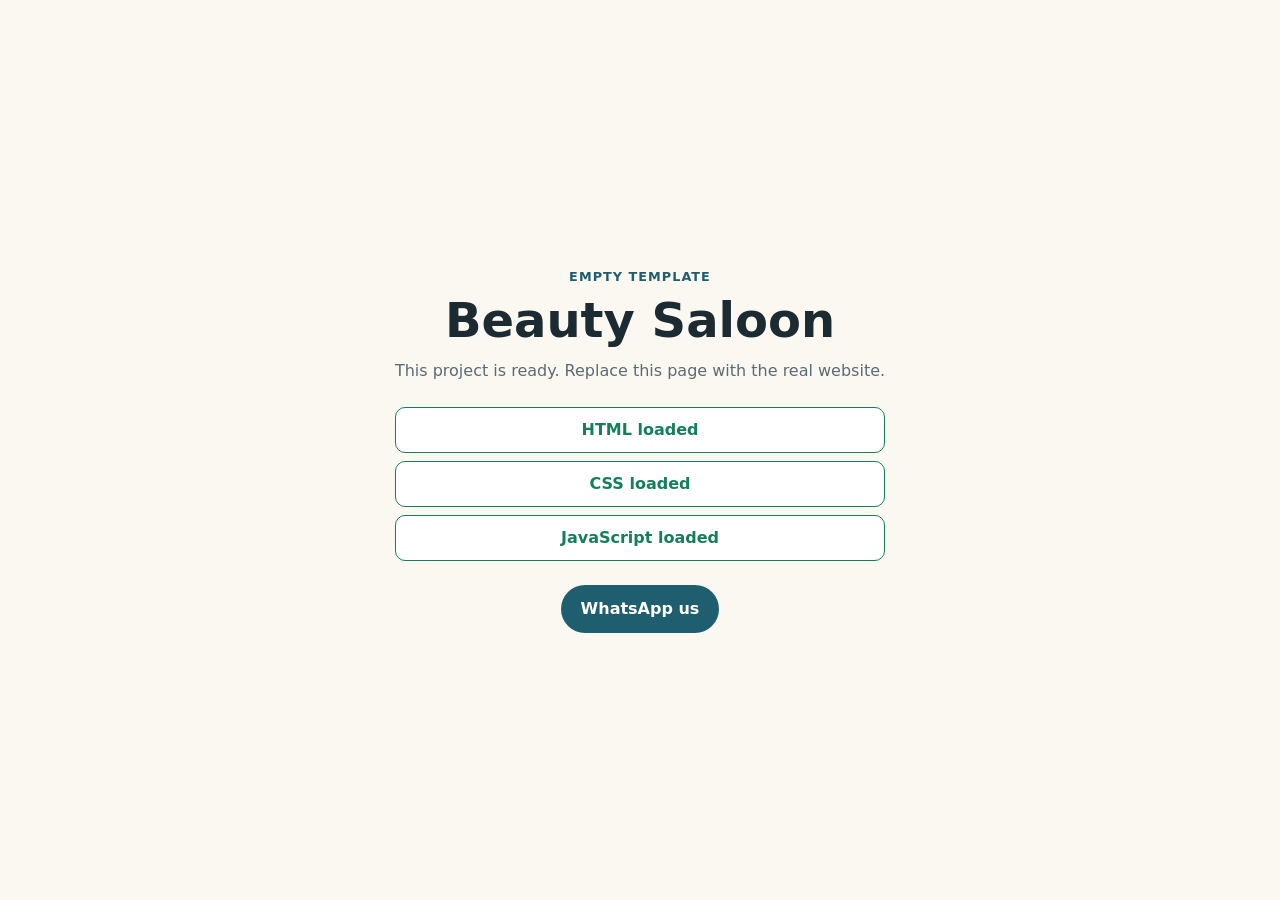
==== index.html @ 08857e04 "Initial Beauty Saloon site from 00-empty-template template" ====
<!DOCTYPE html>
<html lang="en">
<head>
  <meta charset="UTF-8">
  <meta name="viewport" content="width=device-width, initial-scale=1.0">
  <meta name="build-version" content="__BUILD_VERSION__">
  <title>Beauty Saloon</title>
  <meta name="description" content="Beauty Saloon website.">
  <!-- Starter page: remove noindex when the real website replaces it. -->
  <meta name="robots" content="noindex, nofollow">
  <link rel="canonical" href="https://demo-beasaloon.niagova.com/">
  <link rel="stylesheet" href="index.css?v=__BUILD_VERSION__">
</head>
<body>
  <main class="page">
    <p class="eyebrow">Empty template</p>
    <h1>Beauty Saloon</h1>
    <p class="lead">This project is ready. Replace this page with the real website.</p>
    <ul class="checks" aria-label="Template load status">
      <li class="is-ok" data-check="html">HTML loaded</li>
      <li data-check="css">CSS not loaded</li>
      <li data-check="js">JavaScript not loaded</li>
    </ul>
    <a class="cta" href="https://wa.me/601158121239?text=Hello%20Beauty%20Saloon">WhatsApp us</a>
  </main>
  <script src="index.js?v=__BUILD_VERSION__" defer></script>
</body>
</html>
---- index.css ----
:root {
  --template-css-loaded: 1;
  --ink: #1c2a31;
  --muted: #5b6b75;
  --brand: #1f5e6e;
  --ok: #157f5b;
  --surface: #fbf7f1;
}

* {
  box-sizing: border-box;
}

body {
  display: grid;
  min-height: 100vh;
  margin: 0;
  padding: 24px;
  place-content: center;
  color: var(--ink);
  background: var(--surface);
  font-family: system-ui, -apple-system, "Segoe UI", sans-serif;
  line-height: 1.5;
}

.page {
  max-width: 560px;
  text-align: center;
}

.eyebrow {
  margin: 0 0 8px;
  color: var(--brand);
  font-size: .8rem;
  font-weight: 700;
  letter-spacing: .08em;
  text-transform: uppercase;
}

h1 {
  margin: 0 0 12px;
  font-size: clamp(2rem, 7vw, 3rem);
  line-height: 1.1;
}

.lead {
  margin: 0 0 24px;
  color: var(--muted);
}

.checks {
  display: grid;
  gap: 8px;
  margin: 0 0 24px;
  padding: 0;
  list-style: none;
}

.checks li {
  padding: 10px 14px;
  border: 1px solid #d8d2c8;
  border-radius: 10px;
  background: #fff;
  color: var(--muted);
}

.checks li.is-ok {
  border-color: var(--ok);
  color: var(--ok);
  font-weight: 600;
}

.cta {
  display: inline-block;
  padding: 12px 20px;
  border-radius: 999px;
  background: var(--brand);
  color: #fff;
  font-weight: 600;
  text-decoration: none;
}

.cta:focus-visible {
  outline: 3px solid var(--ink);
  outline-offset: 2px;
}
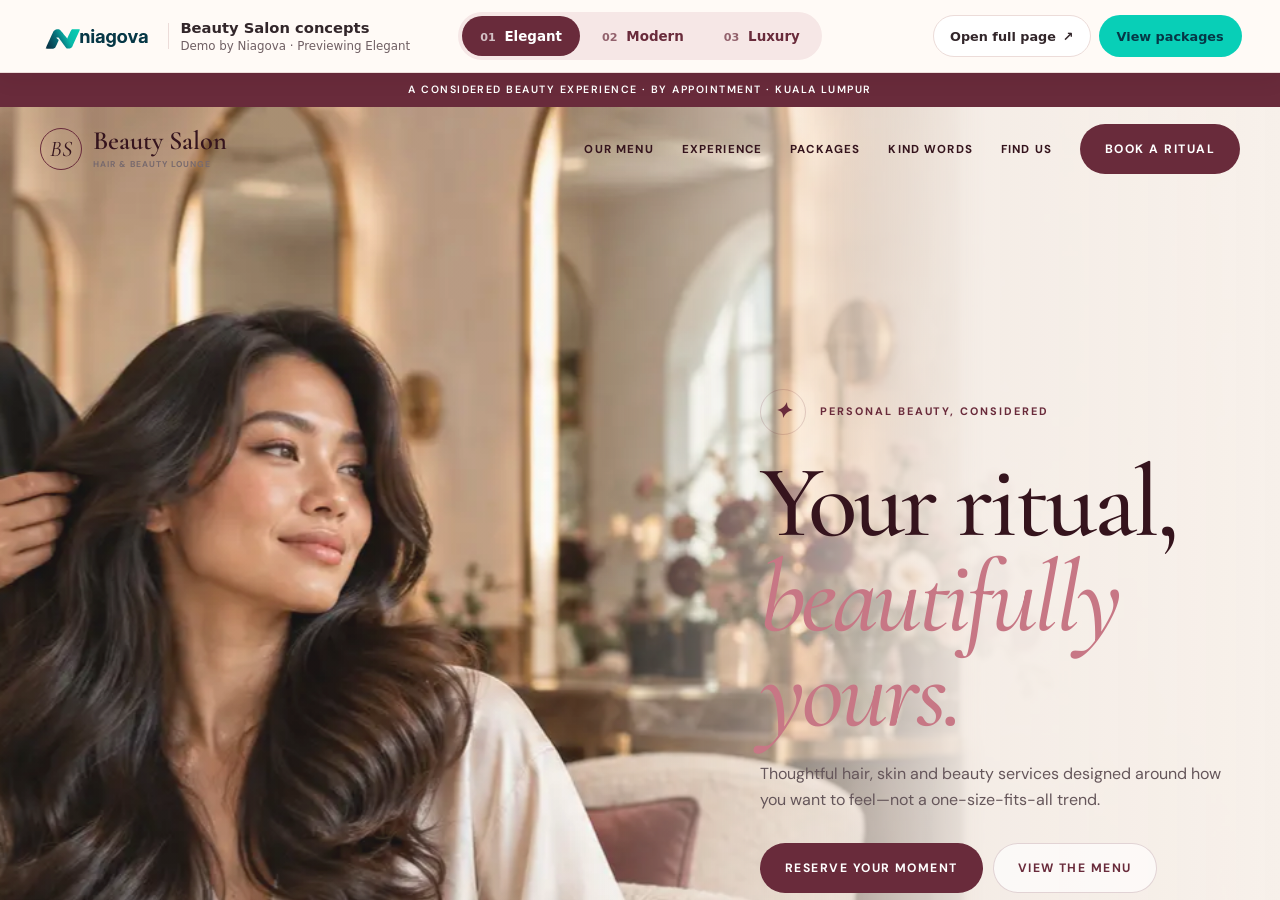
==== commit c1886155: "demo-beausalon: rename to Beauty Salon and add the template showcase Renames the project from beasal" ====
--- a/index.html
+++ b/index.html
@@ -4,25 +4,55 @@
   <meta charset="UTF-8">
   <meta name="viewport" content="width=device-width, initial-scale=1.0">
   <meta name="build-version" content="__BUILD_VERSION__">
-  <title>Beauty Saloon</title>
-  <meta name="description" content="Beauty Saloon website.">
-  <!-- Starter page: remove noindex when the real website replaces it. -->
-  <meta name="robots" content="noindex, nofollow">
-  <link rel="canonical" href="https://demo-beasaloon.niagova.com/">
+  <meta name="author" content="Niagova">
+  <title>Beauty Salon Template Showcase</title>
+  <meta name="description" content="Compare three Beauty Salon website concepts in one showcase: Elegant, Modern and Luxury.">
+  <meta name="theme-color" content="#fffaf6">
+  <meta property="og:title" content="Beauty Salon Template Showcase">
+  <meta property="og:image" content="01-elegant/images/beauty-hero-facial-v3.webp">
+  <link rel="canonical" href="https://demo-beausalon.niagova.com/">
+  <link rel="icon" href="favicon.ico">
   <link rel="stylesheet" href="index.css?v=__BUILD_VERSION__">
 </head>
 <body>
-  <main class="page">
-    <p class="eyebrow">Empty template</p>
-    <h1>Beauty Saloon</h1>
-    <p class="lead">This project is ready. Replace this page with the real website.</p>
-    <ul class="checks" aria-label="Template load status">
-      <li class="is-ok" data-check="html">HTML loaded</li>
-      <li data-check="css">CSS not loaded</li>
-      <li data-check="js">JavaScript not loaded</li>
-    </ul>
-    <a class="cta" href="https://wa.me/601158121239?text=Hello%20Beauty%20Saloon">WhatsApp us</a>
+  <a class="skip-link" href="#templatePreview">Skip to website preview</a>
+
+  <header class="showcase-bar" aria-label="Template preview controls">
+    <div class="showcase-identity">
+      <a class="showcase-logo" href="https://niagova.com/" target="_blank" rel="noopener"><img src="assets/niagova-logo.svg" alt="Niagova" width="118" height="28"></a>
+      <span class="showcase-title">
+        <strong>Beauty Salon concepts</strong>
+        <small><span>Demo by Niagova</span> · <span id="previewStatus" aria-live="polite">Previewing Elegant</span></small>
+      </span>
+    </div>
+
+    <nav class="template-tabs" aria-label="Choose a website template">
+      <button class="template-tab" type="button" data-template="elegant" aria-pressed="true"><span>01</span> Elegant</button>
+      <button class="template-tab" type="button" data-template="modern" aria-pressed="false"><span>02</span> Modern</button>
+      <button class="template-tab" type="button" data-template="luxury" aria-pressed="false"><span>03</span> Luxury</button>
+    </nav>
+
+    <div class="showcase-actions">
+      <a class="open-template" id="openTemplate" href="01-elegant/index.html" target="_blank" rel="noopener" aria-label="Open this template as a full page in a new tab">
+        <span class="open-label">Open full page</span> <span aria-hidden="true">↗</span>
+      </a>
+      <a class="view-packages" href="https://niagova.com/#pricing" target="_blank" rel="noopener">View packages</a>
+    </div>
+  </header>
+
+  <main class="preview-shell">
+    <iframe id="templatePreview" name="templatePreview" src="01-elegant/index.html" title="Elegant beauty salon website template preview"></iframe>
   </main>
-  <script src="index.js?v=__BUILD_VERSION__" defer></script>
+
+  <noscript>
+    <div class="no-script">
+      JavaScript is needed for the template switcher. Open a template directly:
+      <a href="01-elegant/index.html">Elegant</a>,
+      <a href="02-modern/index.html">Modern</a> or
+      <a href="03-luxury/index.html">Luxury</a>.
+    </div>
+  </noscript>
+
+  <script src="index.js?v=__BUILD_VERSION__"></script>
 </body>
 </html>
--- a/index.css
+++ b/index.css
@@ -1,86 +1,316 @@
 :root {
-  --template-css-loaded: 1;
-  --ink: #1c2a31;
-  --muted: #5b6b75;
-  --brand: #1f5e6e;
-  --ok: #157f5b;
-  --surface: #fbf7f1;
+  --bar-bg: #fffaf6;
+  --bar-border: #ecdcd9;
+  --ink: #32262a;
+  --muted: #6f5f63;
+  --brand: #692b3b;
+  --brand-soft: #f6e7e6;
+  --accent: #c77785;
+  --niagova-ink: #063746;
+  --niagova-mint: #08cfb7;
+  --focus: #35141d;
 }
 
 * {
   box-sizing: border-box;
 }
 
+html,
 body {
+  height: 100%;
+  margin: 0;
+}
+
+/* The preview takes whatever height the bar leaves, so a wrapped bar never leaves a gap. */
+body {
+  display: flex;
+  flex-direction: column;
+  height: 100vh;
+  height: 100dvh;
+  overflow: hidden;
+  background: var(--bar-bg);
+  color: var(--ink);
+  font-family: system-ui, -apple-system, "Segoe UI", sans-serif;
+}
+
+button,
+a {
+  font: inherit;
+}
+
+.skip-link {
+  position: fixed;
+  top: 8px;
+  left: 8px;
+  z-index: 20;
+  padding: 10px 14px;
+  border-radius: 8px;
+  background: var(--ink);
+  color: #fff;
+  font-weight: 700;
+  transform: translateY(-150%);
+  transition: transform 160ms ease;
+}
+
+.skip-link:focus {
+  transform: translateY(0);
+}
+
+.showcase-bar {
+  position: relative;
+  z-index: 10;
   display: grid;
-  min-height: 100vh;
-  margin: 0;
-  padding: 24px;
-  place-content: center;
+  flex: none;
+  grid-template-columns: minmax(0, 1fr) auto minmax(0, 1fr);
+  align-items: center;
+  gap: 22px;
+  padding: 12px clamp(16px, 3vw, 42px);
+  border-bottom: 1px solid var(--bar-border);
+  background: var(--bar-bg);
+  box-shadow: 0 6px 20px rgba(53, 20, 29, .08);
+}
+
+/* Thin progress line while a template loads. */
+.showcase-bar::after {
+  position: absolute;
+  right: 0;
+  bottom: -1px;
+  left: 0;
+  height: 3px;
+  background: var(--accent);
+  content: "";
+  opacity: 0;
+  transform: scaleX(0);
+  transform-origin: left;
+}
+
+.showcase-bar.is-loading::after {
+  opacity: 1;
+  transform: scaleX(.85);
+  transition: transform 1.2s ease-out;
+}
+
+.showcase-identity {
+  display: flex;
+  align-items: center;
+  gap: 11px;
+  min-width: 0;
+}
+
+.showcase-logo {
+  flex: none;
+  padding-right: 12px;
+  border-right: 1px solid var(--bar-border);
+  line-height: 0;
+}
+
+.showcase-logo img {
+  width: 118px;
+  height: auto;
+}
+
+.showcase-title {
+  display: grid;
+  min-width: 0;
+  line-height: 1.2;
+}
+
+.showcase-title strong {
+  overflow: hidden;
+  font-size: .92rem;
+  text-overflow: ellipsis;
+  white-space: nowrap;
+}
+
+.showcase-title small {
+  margin-top: 3px;
+  color: var(--muted);
+  font-size: .74rem;
+}
+
+.template-tabs {
+  display: flex;
+  gap: 4px;
+  padding: 4px;
+  border-radius: 999px;
+  background: var(--brand-soft);
+}
+
+.template-tab {
+  min-height: 40px;
+  padding: 8px 18px;
+  border: 0;
+  border-radius: 999px;
+  background: transparent;
+  color: var(--brand);
+  cursor: pointer;
+  font-size: .84rem;
+  font-weight: 700;
+  transition: background 160ms ease, color 160ms ease;
+}
+
+.template-tab span {
+  margin-right: 4px;
+  font-size: .7rem;
+  opacity: .7;
+}
+
+.template-tab:hover {
+  background: rgba(105, 43, 59, .12);
+}
+
+.template-tab[aria-pressed="true"] {
+  background: var(--brand);
+  color: #fff;
+}
+
+.showcase-actions {
+  display: flex;
+  justify-self: end;
+  gap: 8px;
+}
+
+.view-packages {
+  display: inline-flex;
+  align-items: center;
+  min-height: 42px;
+  padding: 8px 18px;
+  border-radius: 999px;
+  background: var(--niagova-mint);
+  color: var(--niagova-ink);
+  font-size: .8rem;
+  font-weight: 800;
+  text-decoration: none;
+  white-space: nowrap;
+  transition: background 160ms ease;
+}
+
+.view-packages:hover {
+  background: #2fe0ca;
+}
+
+.open-template {
+  display: inline-flex;
+  align-items: center;
+  justify-content: center;
+  gap: 7px;
+  min-height: 42px;
+  padding: 8px 16px;
+  border: 1px solid var(--bar-border);
+  border-radius: 999px;
+  background: #fff;
   color: var(--ink);
-  background: var(--surface);
-  font-family: system-ui, -apple-system, "Segoe UI", sans-serif;
-  line-height: 1.5;
-}
-
-.page {
-  max-width: 560px;
-  text-align: center;
-}
-
-.eyebrow {
-  margin: 0 0 8px;
-  color: var(--brand);
   font-size: .8rem;
   font-weight: 700;
-  letter-spacing: .08em;
-  text-transform: uppercase;
-}
-
-h1 {
-  margin: 0 0 12px;
-  font-size: clamp(2rem, 7vw, 3rem);
-  line-height: 1.1;
-}
-
-.lead {
-  margin: 0 0 24px;
-  color: var(--muted);
-}
-
-.checks {
-  display: grid;
-  gap: 8px;
-  margin: 0 0 24px;
-  padding: 0;
-  list-style: none;
-}
-
-.checks li {
-  padding: 10px 14px;
-  border: 1px solid #d8d2c8;
+  text-decoration: none;
+  white-space: nowrap;
+  transition: border-color 160ms ease, color 160ms ease;
+}
+
+.open-template:hover {
+  border-color: var(--brand);
+  color: var(--brand);
+}
+
+.template-tab:focus-visible,
+.open-template:focus-visible,
+.view-packages:focus-visible,
+.showcase-logo:focus-visible,
+.skip-link:focus-visible {
+  outline: 3px solid var(--focus);
+  outline-offset: 2px;
+}
+
+.preview-shell {
+  flex: 1;
+  min-height: 0;
+  background: #fff;
+}
+
+#templatePreview {
+  display: block;
+  width: 100%;
+  height: 100%;
+  border: 0;
+  background: #fff;
+}
+
+.no-script {
+  position: fixed;
+  right: 16px;
+  bottom: 16px;
+  left: 16px;
+  z-index: 30;
+  padding: 14px;
+  border: 1px solid var(--bar-border);
   border-radius: 10px;
-  background: #fff;
-  color: var(--muted);
-}
-
-.checks li.is-ok {
-  border-color: var(--ok);
-  color: var(--ok);
-  font-weight: 600;
-}
-
-.cta {
-  display: inline-block;
-  padding: 12px 20px;
-  border-radius: 999px;
-  background: var(--brand);
-  color: #fff;
-  font-weight: 600;
-  text-decoration: none;
-}
-
-.cta:focus-visible {
-  outline: 3px solid var(--ink);
-  outline-offset: 2px;
-}
+  background: var(--bar-bg);
+  line-height: 1.6;
+}
+
+.no-script a {
+  color: var(--brand);
+}
+
+@media (max-width: 1180px) {
+  .showcase-bar {
+    grid-template-columns: 1fr auto;
+    gap: 10px 16px;
+    padding-block: 10px;
+  }
+
+  .template-tabs {
+    grid-column: 1 / -1;
+    grid-row: 2;
+  }
+
+  .template-tab {
+    flex: 1;
+  }
+}
+
+@media (max-width: 720px) {
+  .showcase-title {
+    display: none;
+  }
+}
+
+@media (max-width: 560px) {
+  .showcase-bar {
+    padding-inline: 12px;
+  }
+
+  .showcase-logo {
+    padding-right: 0;
+    border-right: 0;
+  }
+
+  .showcase-logo img {
+    width: 104px;
+  }
+
+  .open-template {
+    width: 42px;
+    padding: 0;
+  }
+
+  .open-label {
+    display: none;
+  }
+
+  .template-tab {
+    padding-inline: 8px;
+  }
+
+  .template-tab span {
+    display: none;
+  }
+}
+
+@media (prefers-reduced-motion: reduce) {
+  *,
+  *::before,
+  *::after {
+    transition-duration: .01ms !important;
+  }
+}
